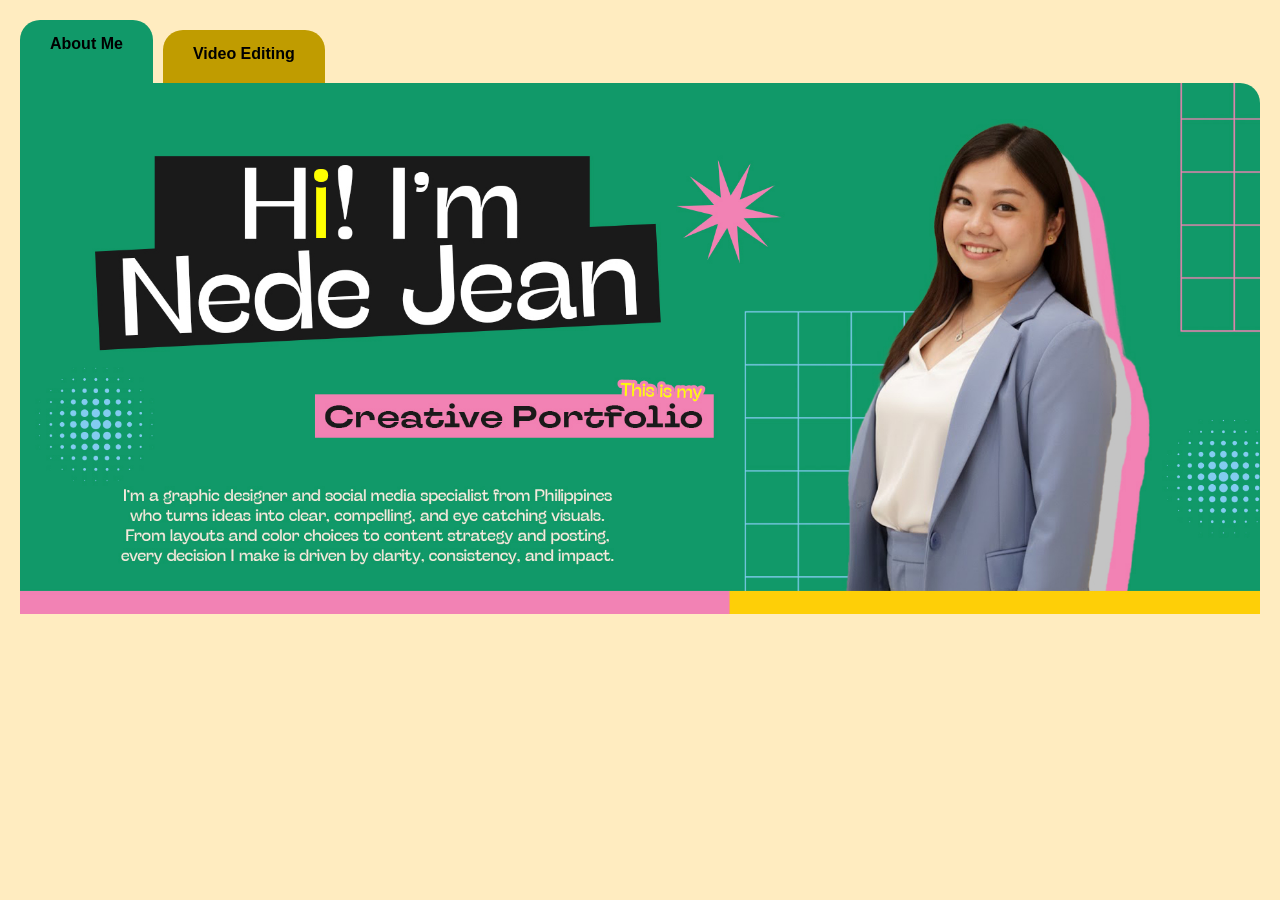
==== index.html @ ccfd04f9 "Rename home.html to index.html" ====
<!DOCTYPE html>
<html lang="en">
<head>
  <meta charset="UTF-8">
  <meta name="viewport" content="width=device-width, initial-scale=1.0">
  <title>Neds Creative Portfolio</title>
  <link rel="stylesheet" href="style.css">
</head>
<body>

<div class="tabs">
  <a class="tab main active" href="home.html">About Me</a>
  <a class="tab lime" href="nedsvideoediting.html">Video Editing</a>
</div>

<div class="folder main">
  <section class="content">
    <img src="img/aboutme.jpg" alt="About Nede">
  </section>
</div>

</body>
</html>
---- style.css ----
body {
  margin: 0;  
  font-family: 'Segoe UI', sans-serif;
  background-color: rgb(255, 236, 192);
  cursor: url('img/cursor.png'), auto;
}

@font-face {
  font-family: 'MyCustomFont';
  src: url('tt_travels_next/TT\ Travels\ Next\ Trial\ Bold.ttf') format('woff2');
  font-weight: normal;
  font-style: normal;
}
/* Tabs */
.tabs {
  display: flex;
  gap: 10px;
  padding: 20px 20px 0;
}

.tab {
  padding: 15px 30px;
  background: #eee;
  border-radius: 20px 20px 0 0;
  text-decoration: none;
  color: black;
  font-weight: bold;
  position: relative;
  z-index: 2;
}

.tab.main { 
  transform: translateY(10px);
  background: #005f3e;
}

.tab.main:hover {
  background-color: #119969;
}

.tab.pink { 
  transform: translateY(10px);
  background: #df4f90;
}

.tab.pink:hover {
  background-color: #f282b4;
}

.tab.green { 
  transform: translateY(10px);
  background: #207ca9;
}

.tab.green:hover {
  background-color: #83cdf2;
}

.tab.lime { 
  transform: translateY(10px);
  background: #c09c00;
 }

 .tab.lime:hover {
  background-color: #fecf07;
}

.tab.main.active {
  transform: translateY(0px);
  padding: 15px 30px 40px 30px;
  background: #119969;
  z-index: 10;
}

.tab.pink.active {
  transform: translateY(0px);
  padding: 15px 30px 40px 30px;
  background: #f282b4;
  z-index: 10;
}

.tab.green.active {
  transform: translateY(0px);
  padding: 15px 30px 40px 30px;
  background: #83cdf2;
  z-index: 10;
}

.tab.lime.active {
  transform: translateY(0px);
  padding: 15px 30px 40px 30px;
  background: #fecf07;
  z-index: 10;
}

/* Folder Body with stacked layers */
.folder {
  position: relative;
  padding: 0%;
  border-radius: 0px 20px 20px 20px;
  margin: -20px 20px 20px;
  z-index: 4;
}

.folder.main { 
  transform: translateY(10px);
  display: block;
  border-radius: 0px 20px 20px 20px;
}

.folder.pink { 
  transform: translateY(10px);
  background: #f282b4;
}


.folder.green { 
  transform: translateY(10px);
  background: #83cdf2;
}

.folder.lime { 
  transform: translateY(10px);
  background: #efefef;
 }

/*.folder::before {
  content: "";
  position: absolute;
  top: -15px;
  left: 15px;
  right: -15px;
  bottom: 15px;
  background: #e5e5e5;
  border-radius: 20px;
  z-index: -1;
}


.folder::after {
  content: "";
  position: absolute;
  top: -30px;
  left: 30px;
  right: -30px;
  bottom: 30px;
  background: #b7ff00;
  border-radius: 20px;
  z-index: -2;
}*/

/* Content */
.content {
  text-align: center;
}

img {
  border-radius: 0px 20px 0px 0px;
  max-width: 100%;
  height: auto;
}

.grid {
  display: grid;
  grid-template-columns: repeat(auto-fit, minmax(250px, 1fr));
  gap: 20px;
}

.card {
  padding: 15px;
  border-radius: 12px;
  box-shadow: 0 5px 15px rgba(0, 0, 0, 0.08);
  justify-content: center; /* Centers horizontally */
  align-items: center;     /* Centers vertically */
}

.container {
  display: flex;
  padding: 15px;
  border-radius: 12px;
  box-shadow: 0 5px 15px rgba(0, 0, 0, 0.08);
  justify-content: center; /* Centers horizontally */
  align-items: center;     /* Centers vertically */
}

.card img {
  width: 100%;
  border-radius: 10px;
}

.container img {
  width: 10%;
  border-radius: 10px;
}

.button-container {
  display: flex;             /* Align buttons side-by-side */
  justify-content: center;    /* Center the group horizontally */
  gap: 20px;                 /* Space between buttons */
}

.circle-btn {
  /* Shape and Size */
  width: 100px;
  height: 100px;
  border-radius: 50%;        /* Makes it a circle */
  
  /* Centering Text */
  display: flex;             /* Required for centering */
  justify-content: center;    /* Centers text horizontally */
  align-items: center;       /* Centers text vertically */

  /* Aesthetics */
  background-color: #3498db;
  color: white;
  border: none;
  cursor: pointer;           /* Hand cursor on hover */
  text-align: center;
}

.circle-btn:hover {
  background-color: #2980b9; /* Visual feedback on hover */
}

h1{
  font-family: 'MyCustomFont', serif;
  text-align: center;
}

p{
  text-align: center;
}

.vid1{
  padding-bottom: 10px;
  display: flex;
  gap: 10px;
  justify-content: center;
  align-content: center;
}

.vid2{
  padding-bottom: 10px;
  display: flex;
  gap: 10px;
  justify-content: center;
  align-content: center;
}
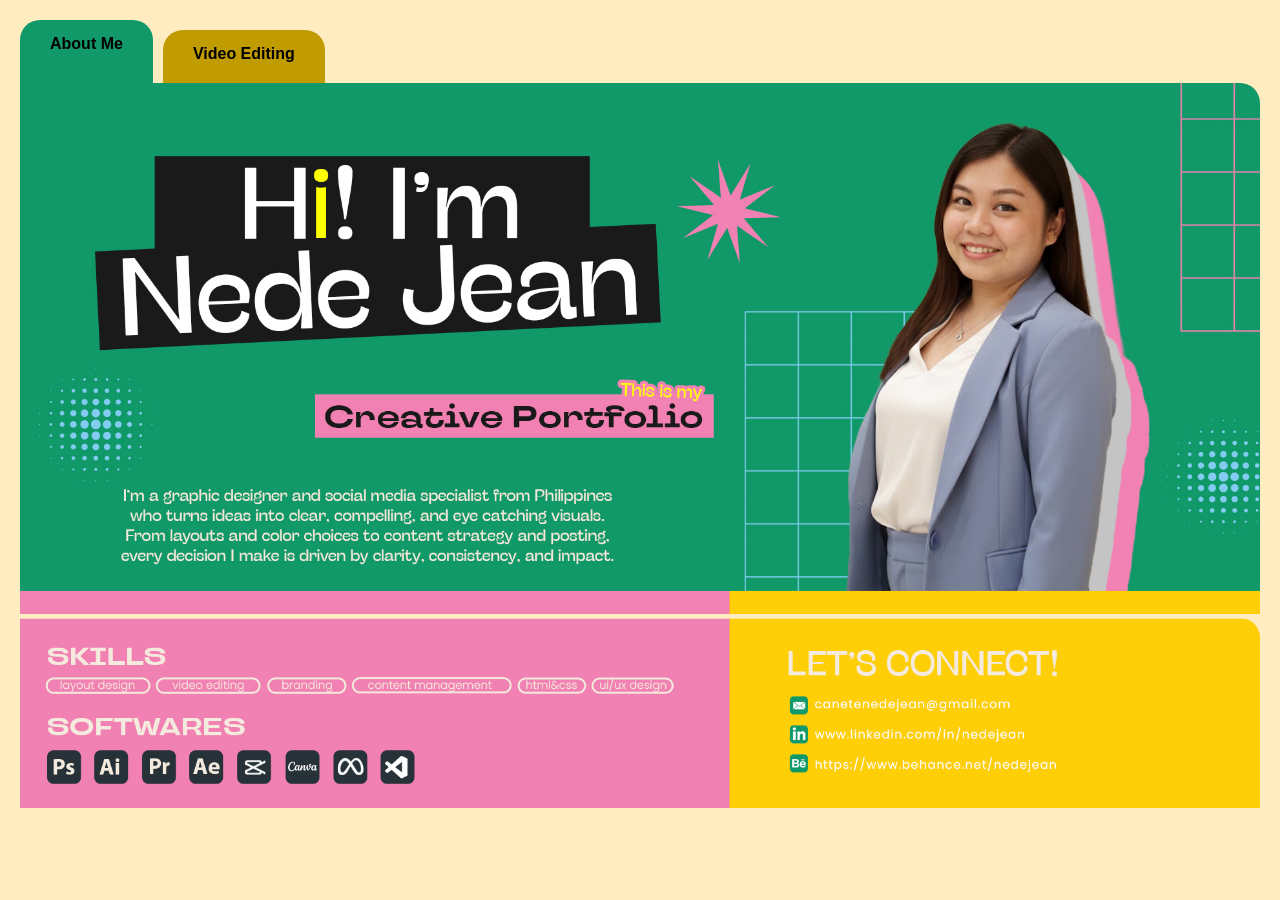
==== commit f89e53dd: "Update index.html" ====
--- a/index.html
+++ b/index.html
@@ -9,13 +9,14 @@
 <body>
 
 <div class="tabs">
-  <a class="tab main active" href="home.html">About Me</a>
+  <a class="tab main active" href="index.html">About Me</a>
   <a class="tab lime" href="nedsvideoediting.html">Video Editing</a>
 </div>
 
 <div class="folder main">
   <section class="content">
     <img src="img/aboutme.jpg" alt="About Nede">
+    <img src="contact.png" alt="Contact">
   </section>
 </div>
 
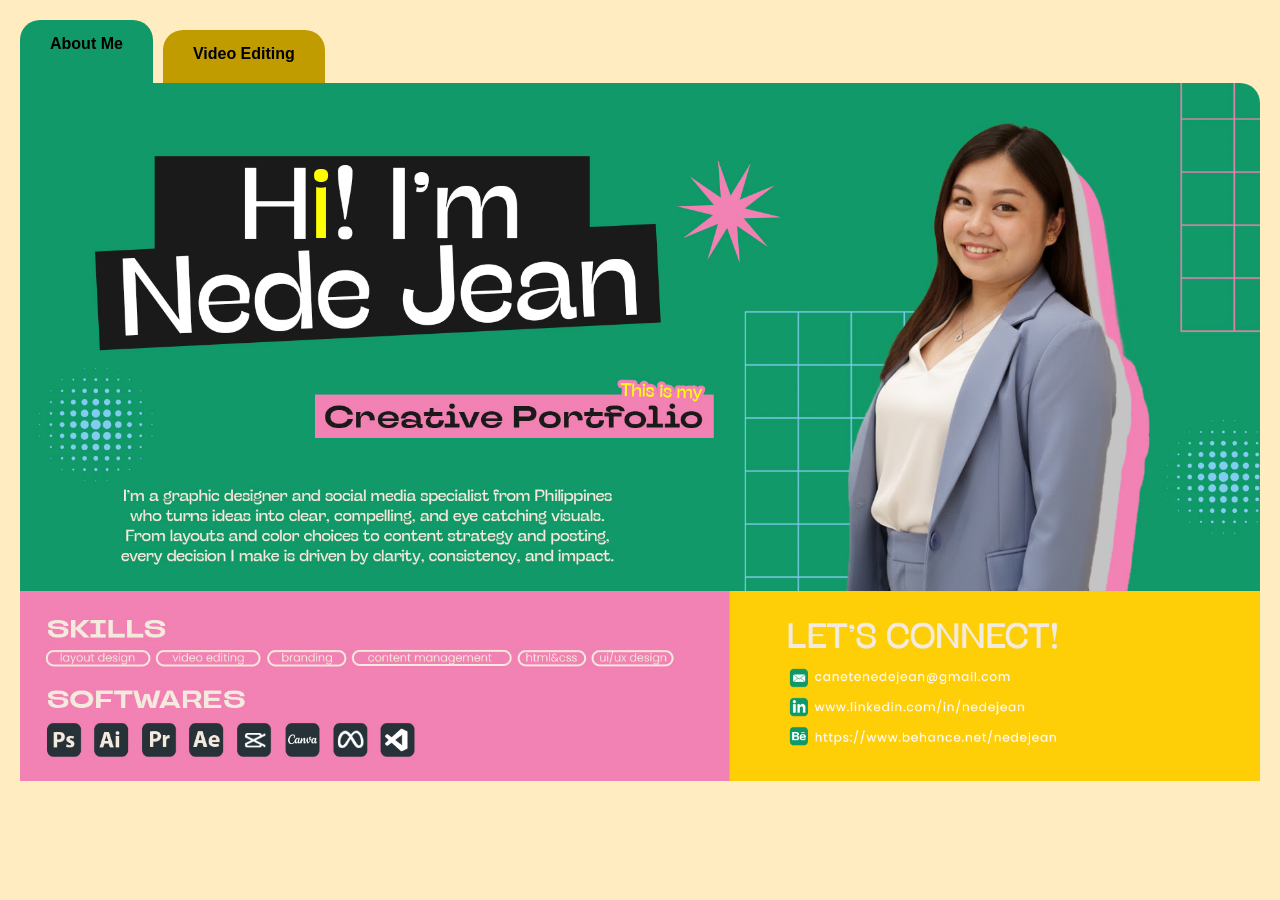
==== commit b49d1d75: "Update index.html" ====
--- a/index.html
+++ b/index.html
@@ -15,8 +15,7 @@
 
 <div class="folder main">
   <section class="content">
-    <img src="img/aboutme.jpg" alt="About Nede">
-    <img src="contact.png" alt="Contact">
+    <img src="aboutme.jpg" alt="About Nede">
   </section>
 </div>
 
